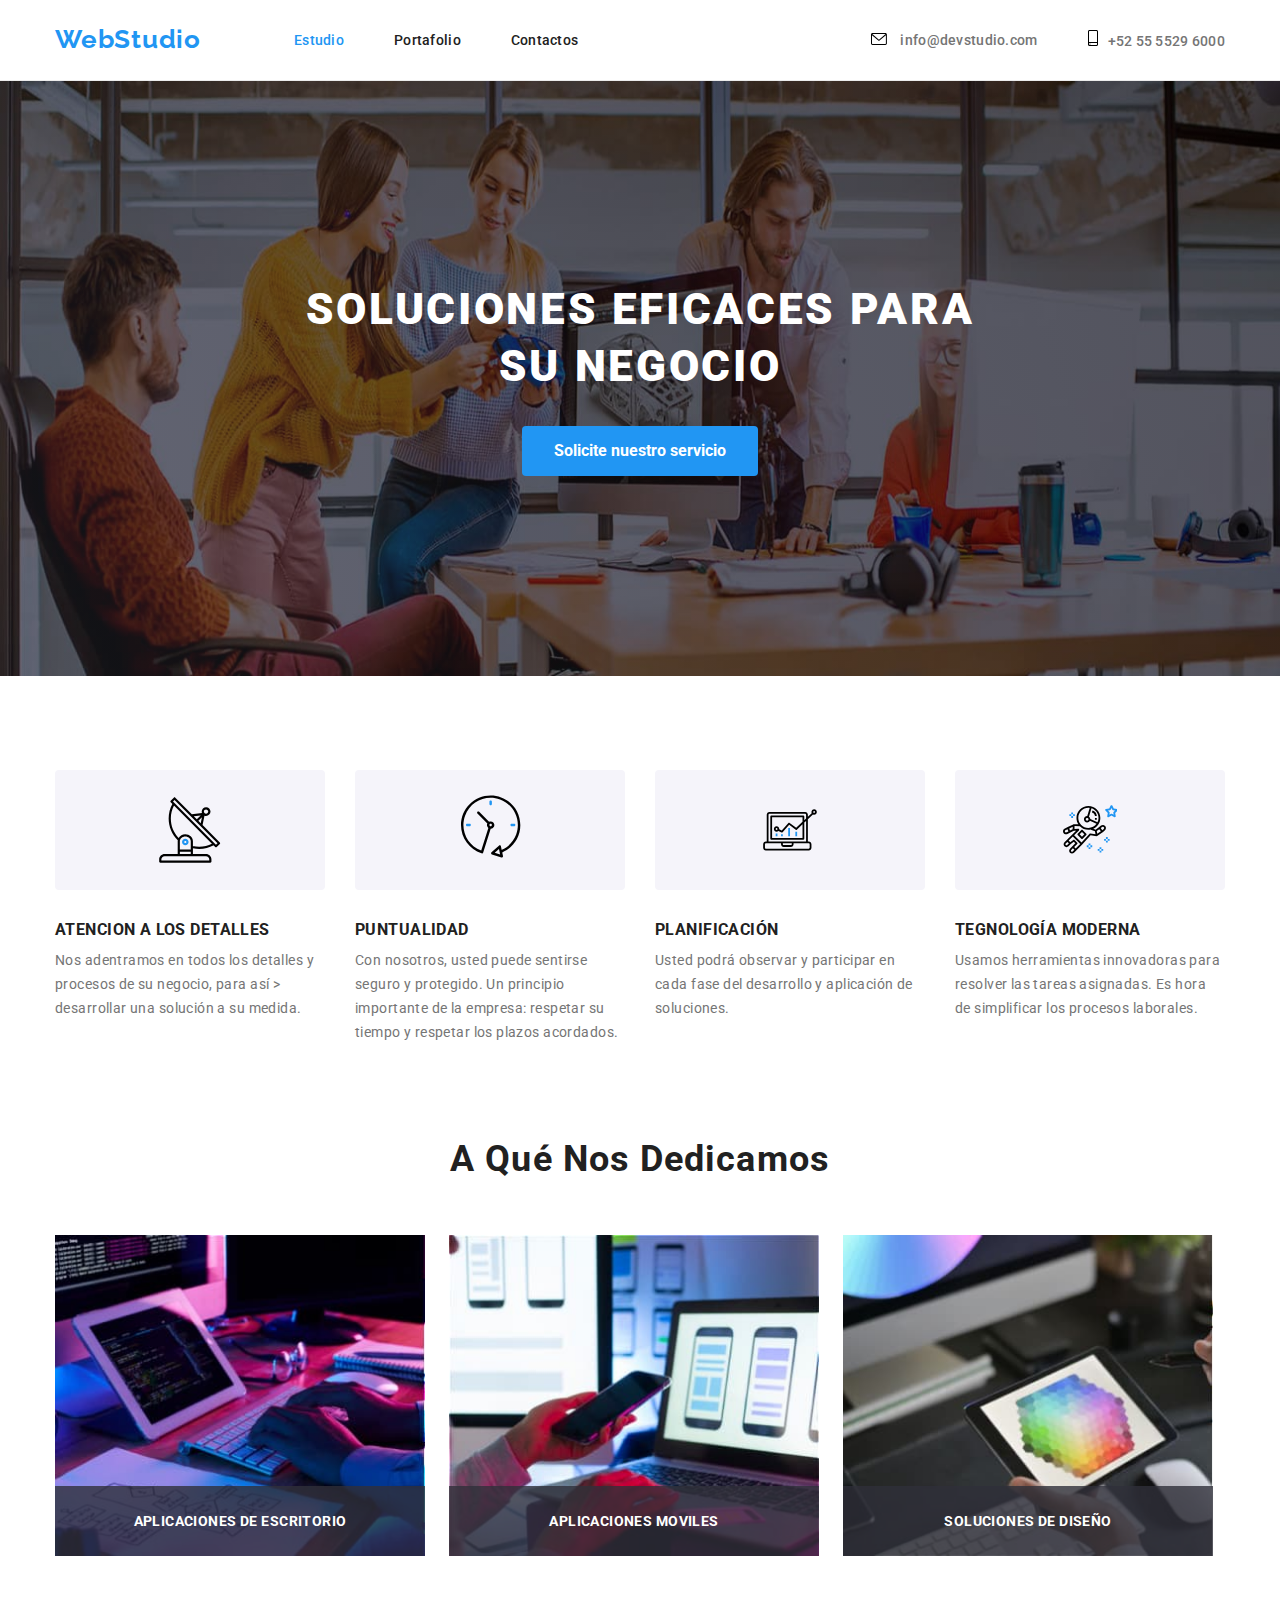
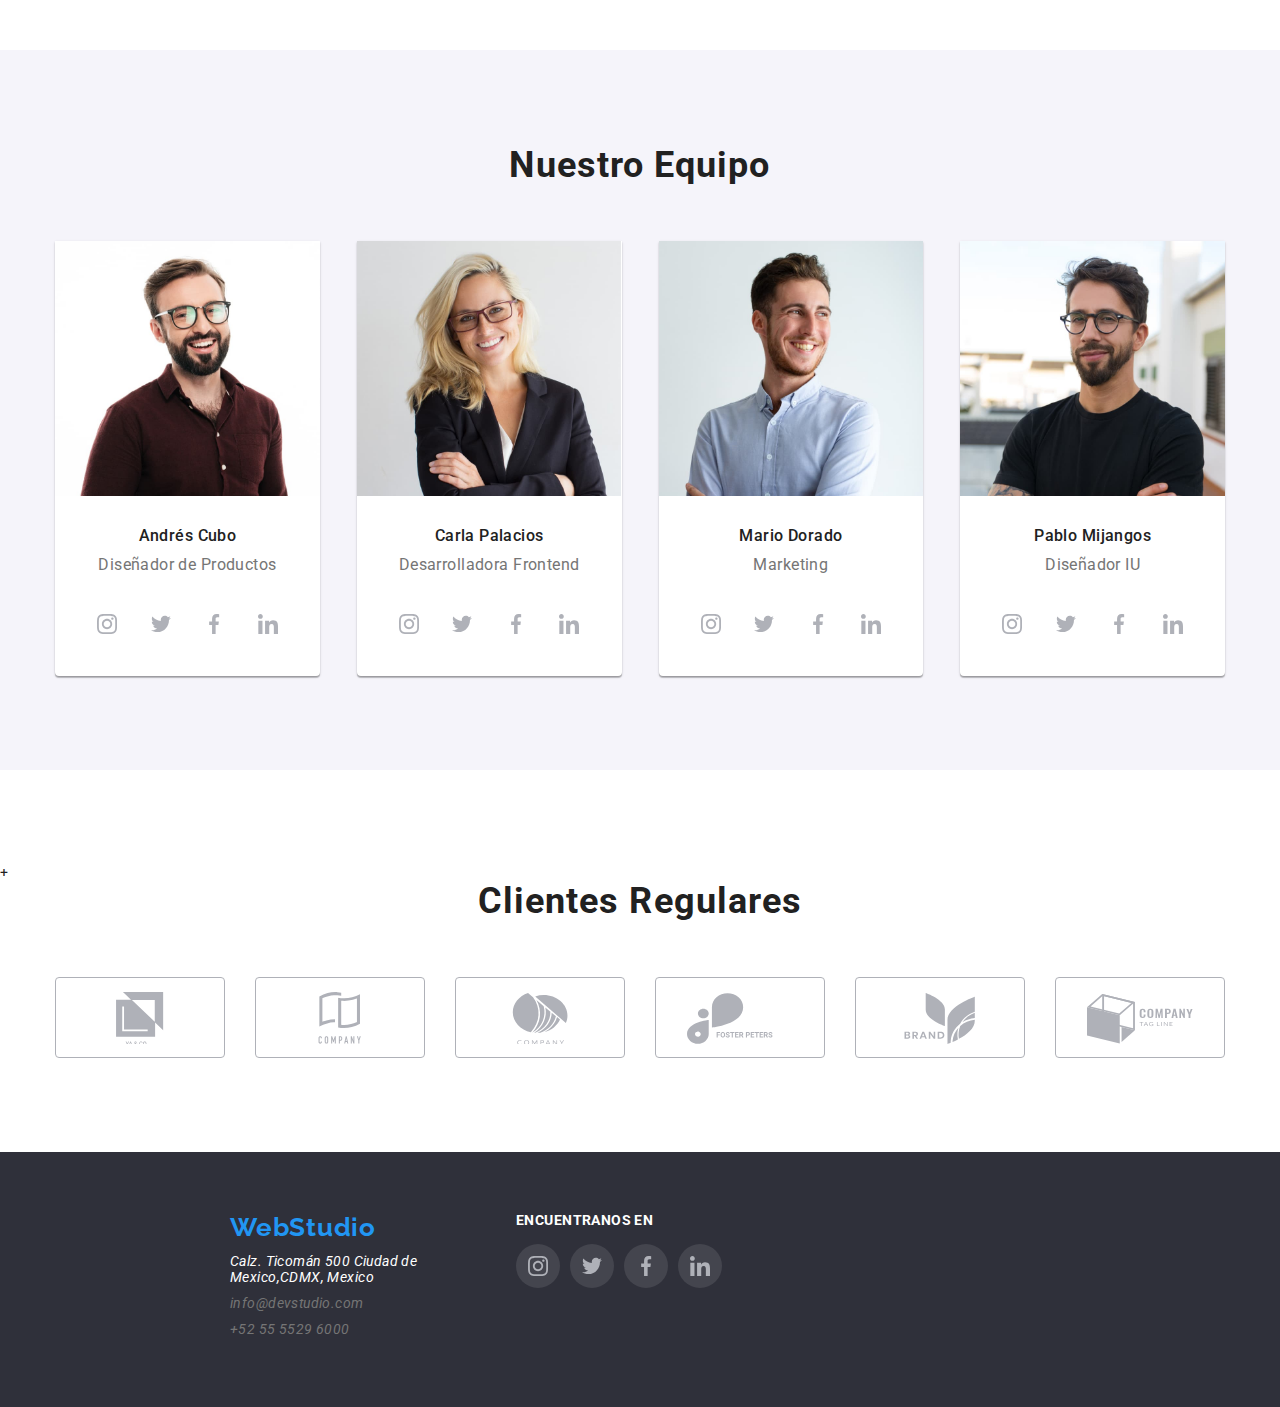
==== index.html @ b1997283 "copiado del repositorio 4" ====
<!DOCTYPE html>
<html lang="en">
  <head>
    <meta charset="UTF-8" />
    <meta http-equiv="X-UA-Compatible" content="IE=edge" />
    <meta name="viewport" content="width=device-width, initial-scale=1.0" />
    <title>Estudio</title>
    <link
      href="https://fonts.googleapis.com/css2?family=Raleway:wght@700&family=Roboto:wght@400;500;700;900&display=swap"
      rel="stylesheet"
    />
    <link
    rel="stylesheet"
    href="https://cdnjs.cloudflare.com/ajax/libs/modern-normalize/1.0.0/modern-normalize.min.css"
  />
    <link rel="stylesheet" href="css/modern-normalize.css">
    <link rel="stylesheet" href="css/Styles.css" />
  </head>
  <body>
    <!-- Cabecera -->
    <header class="cab">
      <div class="container box">
        <h2 hidden>Encabezado</h2>
        <nav class="menu">
          <a class="logo" href="#">WebStudio</a>
          <ul class="menu-list">
            <li class="menu-list-item">
              <a class=" menu-list-link select" href="./index.html">Estudio</a>
            </li>
            <li class="menu-list-item">
              <a class="menu-list-link" href="./portafolio.html">Portafolio</a>
            </li>
            <li class="menu-list-item">
              <a class="menu-list-link" href="#">Contactos</a>
            </li>
          </ul>
        </nav>
        <ul class=" contact-list  ">
          <li class="contact-list-item">
            <a href="mailto:info@devstudio.com " class=" link contact-list-link mail">
              <svg width="16px" height="12px">
                <use href="./imagenes/icon.svg#icon-sobre"></use>
              </svg>
              info@devstudio.com
            </a>
          </li>
          <li class="contact-list-item">
            <a href="tel:+525555296000" class="link contact-list-link mail">
              <svg width="10px" height="16px">
                <use href="./imagenes/icon.svg#icon-telfono-inteligente"></use>
              </svg>+52 55 5529 6000
            </a>
          </li>
        </ul>
      </div>
    </header>
    <!-- Cuerpo -->
    <main>
      <!-- seccion del titulo de la pagina y el button -->
      <section class="section section-title">
        <div class="container"> <!--name.section-->
          <h1 class="page-title">SOLUCIONES EFICACES PARA SU NEGOCIO</h1>
          <button type="button" class="button-index">
            Solicite nuestro servicio
          </button>
        </div>
      </section>
        <!-- seccion de caracteristicas -->
      <section class="section">
        <div class="container">
          <h2 hidden>Caracteristicas</h2>
          <ul class="Characters-list">
            <li>

              <div class="icon">
                  <svg width="65.32px" height="70px">
                    <use href="./imagenes/icon.svg#icon-antena"></use>
                  </svg>
              </div>
                      
              <h3 class="characters-list-title">ATENCION A LOS DETALLES</h3>
              <p class="characters-list-text">
                Nos adentramos en todos los detalles y procesos de su negocio,
                para así > desarrollar una solución a su medida.
              </p>

            </li>

            <li>

              <div class="icon">
                <svg width="66.96px" height="70px">
                  <use href="./imagenes/icon.svg#icon-reloj"></use>
                </svg>
              </div>
              
              <h3 class="characters-list-title">PUNTUALIDAD</h3>
              <p class="characters-list-text">
                Con nosotros, usted puede sentirse seguro y protegido. Un
                principio importante de la empresa: respetar su tiempo y respetar
                los plazos acordados.
              </p>

            </li>

            <li>

              <div class="icon">
                <svg width="70px" height="53.69px">
                  <use href="./imagenes/icon.svg#icon-diagrama"></use>
                </svg>
              </div>
              
              <h3 class="characters-list-title">PLANIFICACIÓN</h3>
              <p class="characters-list-text">
                Usted podrá observar y participar en cada fase del desarrollo y
                aplicación de soluciones.
              </p>
            </li>

            <li>

              <div class="icon">
                <svg width="54.83px" height="60.66px">
                  <use href="./imagenes/icon.svg#icon-astronauta"></use>
                </svg>
              </div>
              
              <h3 class="characters-list-title">TEGNOLOGÍA MODERNA</h3>
              <p class="characters-list-text">
                Usamos herramientas innovadoras para resolver las tareas
                asignadas. Es hora de simplificar los procesos laborales.
              </p>

            </li>

          </ul>
        </div>
      </section>
      <!-- seccion A que nos dedicamos -->
      <section class="section product">
        <div class="container">
          <h2 class="name-section">A qué nos dedicamos</h2>
          <ul class="products-list">
            <li class="products-list-img">
              <img src="imagenes/Imagen1.jpg" alt="aplicaciones de escritorio"/>
              <h3 class="title-product">aplicaciones de escritorio</h3>
            </li>
            <li class="products-list-img">
              <img src="./imagenes/Imagen2.jpg" alt="aplicaciones moviles" width: 373.16px; height: 323.7px; />
              <h3 class="title-product">aplicaciones moviles</h3>
            </li>
            <li class="products-list-img">
              <img src="./imagenes/Imagen3.jpg" alt="soluciones de diseño" width: 373.16px; height:323.7px; />
              <h3 class="title-product">soluciones de diseño</h3>
            </li>
          </ul>
        </div>
      </section>
      <!-- seccion Nuestro equipo -->
      <section class="team section">
        <div class="container">
          <h2 class="name-section">nuestro equipo</h2>
          <ul class="team-list">
            <li class="team-list-img">
              <img class="images" src="./imagenes/Imagen4.jpg" alt="foto de perfil diseñador de productor"/>
              <div class="text-cont">
                <h3 class="team-list-name">Andrés Cubo</h3>
                <p class="team-list-text">Diseñador de Productos</p>

                <!-------------------- redes sociales -------------------->
                <ul class="icon-list">
                  <li class="icon-media">
                    <a href="" class="social-media">                
                      <svg width="20px" height="20px">
                      <use href="./imagenes/icon.svg#icon-instagram"></use>
                      </svg>
                    </a>
                  </li>
                  <li class="icon-media">
                    <a href="" class="social-media">                
                    <svg width="20px" height="20px">
                      <use href="./imagenes/icon.svg#icon-twitter" ></use>
                    </svg>
                    </a>
                  </li>
                  <li class="icon-media">
                    <a href="" class="social-media">                
                    <svg width="20px" height="20px">
                      <use href="./imagenes/icon.svg#icon-facebook"></use>
                    </svg>
                    </a>
                  </li>
                  <li class="icon-media">
                    <a href="" class="social-media">                
                    <svg width="20px" height="20px">
                      <use href="./imagenes/icon.svg#icon-linkedin"></use>
                    </svg>
                    </a>
                  </li>
                </ul>
              </div>
            </li>

            <li class="team-list-img">
              <img class="images" src="./imagenes/Imagen5.jpg" alt="foto de perfil desarrolladora Frontend"/>
              <div class="text-cont">
                <h3 class="team-list-name">Carla Palacios</h3>
                <p class="team-list-text">Desarrolladora Frontend</p>

                <!-------------------- redes sociales -------------------->
                <ul class="icon-list">
                  <li class="icon-media">
                    <a href="" class="social-media">                
                      <svg width="20px" height="20px">
                      <use href="./imagenes/icon.svg#icon-instagram"></use>
                      </svg>
                    </a>
                  </li>
                  <li class="icon-media">
                    <a href="" class="social-media">                
                    <svg width="20px" height="20px">
                      <use href="./imagenes/icon.svg#icon-twitter" ></use>
                    </svg>
                    </a>
                  </li>
                  <li class="icon-media">
                    <a href="" class="social-media">                
                    <svg width="20px" height="20px">
                      <use href="./imagenes/icon.svg#icon-facebook"></use>
                    </svg>
                    </a>
                  </li>
                  <li class="icon-media">
                    <a href="" class="social-media">                
                    <svg width="20px" height="20px">
                      <use href="./imagenes/icon.svg#icon-linkedin"></use>
                    </svg>
                    </a>
                  </li>
                </ul>
              </div>
            </li>

            <li class="team-list-img">
              <img class="images" src="./imagenes/Imagen6.jpg" alt="foto de perfil Marketing"/>
              <div class="text-cont">
                <h3 class="team-list-name">Mario Dorado</h3>
                <p class="team-list-text">Marketing</p>

                <!-------------------- redes sociales -------------------->
                <ul class="icon-list">
                  <li class="icon-media">
                    <a href="" class="social-media">                
                      <svg width="20px" height="20px">
                      <use href="./imagenes/icon.svg#icon-instagram"></use>
                      </svg>
                    </a>
                  </li>
                  <li class="icon-media">
                    <a href="" class="social-media">                
                    <svg width="20px" height="20px">
                      <use href="./imagenes/icon.svg#icon-twitter" ></use>
                    </svg>
                    </a>
                  </li>
                  <li class="icon-media">
                    <a href="" class="social-media">                
                    <svg width="20px" height="20px">
                      <use href="./imagenes/icon.svg#icon-facebook"></use>
                    </svg>
                    </a>
                  </li>
                  <li class="icon-media">
                    <a href="" class="social-media">                
                    <svg width="20px" height="20px">
                      <use href="./imagenes/icon.svg#icon-linkedin"></use>
                    </svg>
                    </a>
                  </li>
                </ul>
              </div>
            </li>

            <li class="team-list-img">
              <img class="images" src="./imagenes/Imagen7.jpg" alt="foto de perfil diseñador IU"/>
              <div class="text-cont">
                <h3 class="team-list-name">Pablo Mijangos</h3>
                <p class="team-list-text">Diseñador IU</p>

                <!-------------------- redes sociales -------------------->
                <ul class="icon-list">
                  <li class="icon-media">
                    <a href="" class="social-media">                
                      <svg width="20px" height="20px">
                      <use href="./imagenes/icon.svg#icon-instagram"></use>
                      </svg>
                    </a>
                  </li>
                  <li class="icon-media">
                    <a href="" class="social-media">                
                    <svg width="20px" height="20px">
                      <use href="./imagenes/icon.svg#icon-twitter" ></use>
                    </svg>
                    </a>
                  </li>
                  <li class="icon-media">
                    <a href="" class="social-media">                
                    <svg width="20px" height="20px">
                      <use href="./imagenes/icon.svg#icon-facebook"></use>
                    </svg>
                    </a>
                  </li>
                  <li class="icon-media">
                    <a href="" class="social-media">                
                    <svg width="20px" height="20px">
                      <use href="./imagenes/icon.svg#icon-linkedin"></use>
                    </svg>
                    </a>
                  </li>
                </ul>
              </div>
            </li>
          </ul>
        </div>
      </section>
      <!-- seccion clientes regu
        lares -->
      <section class="section">+
          <div class="container">
          <h2 class="name-section">clientes regulares</h2>
          <ul class="client-cont">
            
            <li class="client-list">
              <a href="#" class="client-icon">
                <svg width="106px" height="52.83px">
                  <use href="./imagenes/icon.svg#icon-cliente1"></use>
                  </svg>
              </a>
            </li>

            <li class="client-list">
              <a href="#" class="client-icon">                
              <svg width="106px" height="52.83px">
                <use href="./imagenes/icon.svg#icon-cliente2" ></use>
              </svg>
            </a>
            </li>

            <li class="client-list">
              <a href="#" class="client-icon">                
              <svg width="106px" height="52.83px">
                <use href="./imagenes/icon.svg#icon-cliente3"></use>
              </svg>
            </a>
            </li>
            <li class="client-list">
              <a href="#" class="client-icon">                
              <svg width="106px" height="52.83px">
                <use href="./imagenes/icon.svg#icon-cliente4"></use>
              </svg>
              </a>
            </li>
            <li class="client-list">
              <a href="#" class="client-icon">                
              <svg width="106px" height="52.83px">
                <use href="./imagenes/icon.svg#icon-cliente5"></use>
              </svg>
            </a>
            </li>
            <li class="client-list">
              <a href="#" class="client-icon">                
              <svg width="106px" height="52.83px">
                <use href="./imagenes/icon.svg#icon-cliente6"></use>
              </svg>
              </a>
            </li>
          </ul>
        </div>
      </section>
    </main>
    <!-- Pie de pagina -->
    <footer class="footer-contact">
      <div class="container cont-contact" >
        <a href="#" class="logo">WebStudio</a>
        <address>
          <ul class="footer-contact-list">
            <li class="link">
              <a href="https://maps.app.goo.gl/BWaf5SakouGZPz1Z8" 
                class="footer-contact-list-dir">
                Calz. Ticomán 500 Ciudad de Mexico,CDMX, Mexico
              </a>
            </li>
            <li class="link">
              <a href="mailto:info@devstudio.com" 
                class=" footer-contact-list-item">
                info@devstudio.com
              </a>
            </li>
            <li class="link">
              <a href="tel:+525555296000" class="footer-contact-list-item"
                >+52 55 5529 6000</a>
            </li>
          </ul>
        </address>
      </div>

      <div class="cont-social">
        <h3 class="title-footer">encuentranos en</h3>

        <!-------------------- redes sociales -------------------->
        <ul class="icon-nav">
          <li class="icon-footer">
            <a href="" class="footer-media">                
              <svg width="20px" height="20px">
              <use href="./imagenes/icon.svg#icon-instagram"></use>
              </svg>
            </a>
          </li>
          <li class="icon-footer">
            <a href="" class="footer-media">                
              <svg width="20px" height="20px">
                <use href="./imagenes/icon.svg#icon-twitter" ></use>
              </svg>
            </a>
          </li>
          <li class="icon-footer">
            <a href="" class="footer-media">                
              <svg width="20px" height="20px">
                <use href="./imagenes/icon.svg#icon-facebook"></use>
              </svg>
            </a>
          </li>
          <li class="icon-footer">
            <a href="" class="footer-media">                
              <svg width="20px" height="20px">
                <use href="./imagenes/icon.svg#icon-linkedin"></use>
              </svg>
            </a>
          </li>
        </ul>
      </div>
    </footer>
  </body>
</html>
---- css/Styles.css ----
*,
*::after,
*::before{
    box-sizing: border-box;
}

h1,h2,h3,h4,h5,h6,p,ul{
    margin: 0;
    padding: 0;
}

body {
    font-size: 14px;
    font-family: "roboto", sans-serif;
    letter-spacing:  10px;
    color: var(--body-color);
    background:var(--background-1);
}


:root {
    --body-color:         #212121;
    --background-color:   #ffffff;
    --background-botton:  #F5F4FA;
    --gray-color:         #757575;
    --background-2:       #2F303A;
    --hover-color:        #2196F3; /* color select */
}

p{
    margin-top: 0;   
}

ul{
    list-style: none;
    margin: 0;
    padding-left: 0;
}

a{
    text-decoration: none;
}

img {
	display: block;
	max-width: 100%;
	height: auto;
} 

.visually-hidden {
    position: absolute;
    width: 1px;
    height: 1px;
    margin: -1px;
    border: 0;
    padding: 0;
    white-space: nowrap;
    clip-path: inset(100%);
    clip: rect(0 0 0 0);
    overflow: hidden;
} 

.container{
    width: 1200px;
    padding-left: 15px;
    padding-right: 15px;
    margin: 0 auto;
}

.section{
    padding: 94px 0;
}



/* ------------------------------------------------------------- */
/* --------------------------- Header -------------------------- */
/* ------------------------------------------------------------- */


.logo {
    color: var(--hover-color);
    font-family: 'Raleway';
    font-style: normal;
    font-weight: 700;
    font-size: 26px;
    line-height: 1.2;
    text-align: right;
    letter-spacing: 0.03em;
}

.menu-list-link{
    font-weight: 500;
    line-height: 1.2;
    letter-spacing: 0.02em;
    align-items: center;
    color: var(--body-color);
}

.select { /*color de seleccion de pagina html*/
    color: var(--hover-color);
}

.contact-list-link{  /* estilos de correo y telefono*/
    font-weight: 500;
    line-height: 1.2;
    letter-spacing: 0.02em;
    color: var(--gray-color);
}

a:hover, a:focus {
    color: var(--hover-color);
}


/* ------------------------------------------------------ */
/* ----------------------> Flexbox <--------------------- */
/* ------------------------------------------------------ */


.box{
    display: flex;
}

.cab{
    border-bottom: 1px solid #ECECEC;
}

.logo{
    padding-top: 24px;
    padding-bottom: 25px;
    margin-right: 93px;
}

.cab .menu, .menu-list, .cab .contact-list{
    display: flex;
    align-items: center;
}


.cab .contact-list{
    display: flex;
    margin-left: auto;
}


.menu-list-link, .contact-list-link{
    padding-top: 32px;
    padding-bottom: 32px;
}

.menu-list > .menu-list-item:not(:last-child),
.contact-list > .contact-list-item:not(:last-child) {
    margin-right: 50px;
}

.contact-list-link:hover,   .contact-list-link:focus{
    color: var(--hover-color);
    fill: var(--hover-color);
}

.mail svg{
    margin-right: 10px;
    padding: 0px;
}



/* ------------------------------------------------------ */
/* ------------------------ Main ------------------------ */
/* ------------------------------------------------------ */


.name-section{
    font-weight: 700;
    font-size: 36px;
    line-height: 42px;
    text-align: center;
    letter-spacing: 0.03em;
    margin-bottom: 55.05px;
    text-transform: capitalize;
}


/* ----------------- Seccion del titulo ----------------- */


.section-title{
    text-align: center; 
    background-image: linear-gradient(70deg,rgba(47, 48, 58, 0.4),rgba(3, 0, 0, 0.4)), url("../imagenes/Imagen.jpg");
    background-size: 100% 100%; 

}

.page-title {
    color: var(--background-color);
    font-weight: 900;
    font-size: 44px;
    line-height: 1.3;
    letter-spacing: 0.06em;
    text-transform: uppercase;
    padding: 10px 32px;
}

.button-index {
    cursor: pointer;
    font-family: inherit;
    border: none;
    border-radius: 4px;
    color: var(--background-color);
    background-color: var(--hover-color);
    font-weight: 700;
    font-size: 16px;
    line-height: 30px;
}

/* ----------------------> Flexbox <--------------------- */


.section-title{
    padding-top: 200px;
    padding-bottom: 200px;
}

.section-title .page-title{
    margin: 0 auto;
    padding: 0;
    display: block;
    max-width: 696px;
    margin-bottom: 30px;
}

.section-title .button-index{
    padding: 10px 32px;
}


/* -------------- Seccion caracteristicas --------------- */

.icon{
    display: flex;
    justify-content: center;
    align-items: center;
    margin-bottom: 30px;
    
    width: 270px;
    height: 120px;
    background: #F5F4FA;
    border-radius: 4px;
}

.Characters-list{
    letter-spacing: 0.03em;
}

.characters-list-title{
    font-weight: 700;
    line-height: 1.2;
    text-transform: uppercase;
}

.characters-list-text{
    line-height: 1.7;
    color: var(--gray-color);
}


/* ----------------------> Flexbox <--------------------- */


.Characters-list{
    display: flex;
    flex-wrap: wrap;
    gap: 30px;
}

.Characters-list li{
    flex-basis: calc((100% - 120px) / 4);
}


.Characters-list .characters-list-title{
    display: block;
    width: 270px;
    margin-bottom: 10px;
}

.Characters-list .characters-list-text{
    display: block;
    align-items: baseline;
    width: 270px;
}

.craracters-list .Characters-list-text:not(:last-child),
.Characters-list.characters-list-title:not(:last-child){
    margin-right: 30px;
}



/* ------------ Seccion A qué nos dedicamos ------------- */

.product{
    padding-top: 0;
}

.products-list{
    padding: 0;
    display: flex;
    flex-wrap: wrap;
    gap: 24px;
}

.products-list-img{
    position: relative;
    flex-basis: calc((100% - 60px)/3);
}

.title-product{
    display: flex;
justify-content: center;
    font-family: 'Roboto';
    font-style: normal;
    font-weight: 700;
    font-size: 14px;
    line-height: 16px;
    letter-spacing: 0.03em;
    text-transform: uppercase;
    
    color: #FFFFFF;
    background: rgba(47, 48, 58, 0.8);
}

/* -------------flex box---------------- */

.products-list-img > .title-product{  
    width: 100%;
    position: absolute;
    bottom: 0%;
    padding: 27px 0;
}


/* ------------------- Nuestro equipo ------------------- */


.team{
    background: var(--background-botton);
    letter-spacing: 0.03em;
}

.team-list{
    text-align: center;
    background: var(--background-botton);
}

.team-list-img{
    background: var(--background-color);
}

.team-list-name{
    font-weight: 500;
    font-size: 16px;
    line-height: 1.2;
}

.team-list-text{
    font-size: 16px;
    line-height: 1.2;
    color: var(--gray-color);
}


/* ----------------------> Flexbox <--------------------- */


.team-list{
    padding: 0;
    display: flex;
    flex-wrap: wrap;
    gap: 37px ;
}

.team-list-img{
    width: 270px;
    flex-direction: column;
    flex-basis: calc((100% - 111px) / 4);
    box-shadow: 0px 1px 3px rgba(0, 0, 0, 0.12), 0px 1px 1px rgba(0, 0, 0, 0.14), 0px 2px 1px rgba(0, 0, 0, 0.2);
    border-radius: 0px 0px 4px 4px;
}

.text-cont{
    padding: 30px;

}

.team-list  .team-list-name{
    margin-bottom: 10px;
}

/* -------------------- Estilos svg -------------------- */

.icon-list{
    display: flex;
    flex-wrap: wrap;
    justify-content: space-between;
    margin-top: 28px;  
}

.icon-media{
    display: flex;
    flex-basis: calc((100% - 30px) / 4); 
}


.social-media {
    border-radius: 50%;
    height: 44px;
    padding: 12px;
    background: rgba(255, 255, 255, 0.1);
    fill: #afb1b8;
}

.social-media:hover, .social-media:focus{
    outline: none;
    border: 1px solid var(--hover-color);
    background:var(--hover-color);
    fill: var(--background-color);
}

/* ----------------- Clientes regulares ----------------- */

.client-cont{
    width: 100%;
    display: flex;
    flex-wrap: wrap;
    gap: 30px;
}

.client-list {
    flex-basis: calc(( 100% - 150px ) / 6);
}

.client-icon{
    display: flex;
    width: 170px;
    height: 81px;
    justify-content: center;
    align-items: center;
    border: 1px solid #AFB1B8;
    border-radius: 4px;

    fill: #AFB1B8;
}

.client-icon:hover, .client-icon:focus{
    outline: none;
    border: 1px solid var(--hover-color);
    fill: var(--hover-color);
}


/* ------------------------------------------------------ */
/* ---------------------- Footer ------------------------ */
/* ------------------------------------------------------ */


.footer-contact{
    background: var(--background-2);
    letter-spacing: 0.03em;
}

.footer-contact-list{
    font-weight: 400;
    line-height: 1.2;
    letter-spacing: 0.03em;
}

.footer-contact-list-dir {
    color: var(--background-color);
}

.footer-contact-list-item{
    color: var(--gray-color);

}

.footer-contact-list-item:hover, .footer-contact-list.item:focus{
    color: var(--hover-color);
    fill: var(--hover-color);
}


/* ------------------------------------------------------ */
/* ----------------------> Flexbox <--------------------- */
/* ------------------------------------------------------ */

.footer-contact{
    display: flex;
    padding-top: 60px;
    padding-bottom: 60px;
}

.cont-contact{
    margin-left: 215px;
    margin-right: 0;
    width: 231px;
}

.cont-contact>.logo{
    padding: 0;
    width: 145px;
    display: flex;
    margin-bottom: 9px;
}

.footer-contact-list{
    width: 231px;
    display: flex;
    flex-direction: column;
}

.footer-contact-list .link{
    margin-bottom: 9px;
}

/* --------------- Redes sociales --------------- */

.cont-social{
    margin-left: 70px;
}

.title-footer{
    font-family: 'Roboto';
    font-style: normal;
    font-weight: 700;
    font-size: 14px;
    line-height: 16px;
    letter-spacing: 0.03em;
    text-transform: uppercase;
    color: #FFFFFF;
}

/* ----------------- estilos svg ----------------- */
.icon-nav{
    margin-top: 16px;
    display: flex;
    flex-wrap: wrap;
    gap: 10px;
}

.icon-footer{
    display: flex;
    flex-basis: calc(( 100% - 30px )/4);
}

.footer-media{
    border-radius: 50%;
    height: 44px;
    padding: 12px;
    background: rgba(255, 255, 255, 0.1);
    fill: #afb1b8;
}

.footer-media:hover, .footer-media:focus{
    outline: none;
    background: var(--hover-color);
    fill: var(--background-color);
}


/* ----------------------------------------------------- */
/* -------------------- Portafolio --------------------- */
/* ----------------------------------------------------- */


.briefcase-list-button {
    cursor: pointer;
    font-family: inherit;
    border: none;
    background: var(--background-botton);
    border-radius: 4px;
    font-weight: 500;
    font-size: 16px;
    line-height: 1.6;
    text-align: center;
    letter-spacing: 0.03em;
}

.briefcase-list-button:hover,.briefcase-list-button:focus {
    background: var(--hover-color);
    color: var(--background-color);
}

.briefcase-list-item {
    cursor: pointer;
    background: var(--background-1);

}

.briefcase-list-title {
    font-weight: 700;
    font-size: 18px;
    line-height: 2;
    letter-spacing: 0.06em;
    text-align: left;
    color: var(--body-color);
}

.briefcase-list-text {
    text-align: left;
    font-size: 16px;
    line-height: 30px;
    letter-spacing: 0.03em;
    color:var(--gray-color);
}


/* ------------------------------------------------------ */
/* ----------------------> Flexbox <--------------------- */
/* ------------------------------------------------------ */


.briefcase-list{  /*PADRE*/
    display: flex;
    justify-content: center;
    margin-bottom: 30px;
}

.briefcase-list > .item{
    margin-right: 8px;
}

.briefcase-list .briefcase-list-button{
    display: block;
    justify-content: center;
    padding: 6px 24px;
}

/* --------------- Contenedor de tarjetas --------------- */
.card-set{
    margin-top: 50px;
    display: flex;
    flex-wrap: wrap;
    width: 350;
    gap: 24px;
}

.briefcase-list-item{
    flex-basis: calc((100% - 60px) / 3);
    justify-content: center;
    border: 1px solid #EEEEEE;
} 

.briefcase-list-item:hover, .card-set .briefcase-list-item:focus{
    box-shadow: 0px 1px 1px rgba(0, 0, 0, 0.12),
    0px 4px 4px rgba(0, 0, 0, 0.06),
    1px 4px 6px rgba(0, 0, 0, 0.16);
}

.card-set h2{
    width: 322px;
    margin-bottom: 4px;
    justify-content: center;
}

.text-cont-1{
    padding: 20px 24px;
}
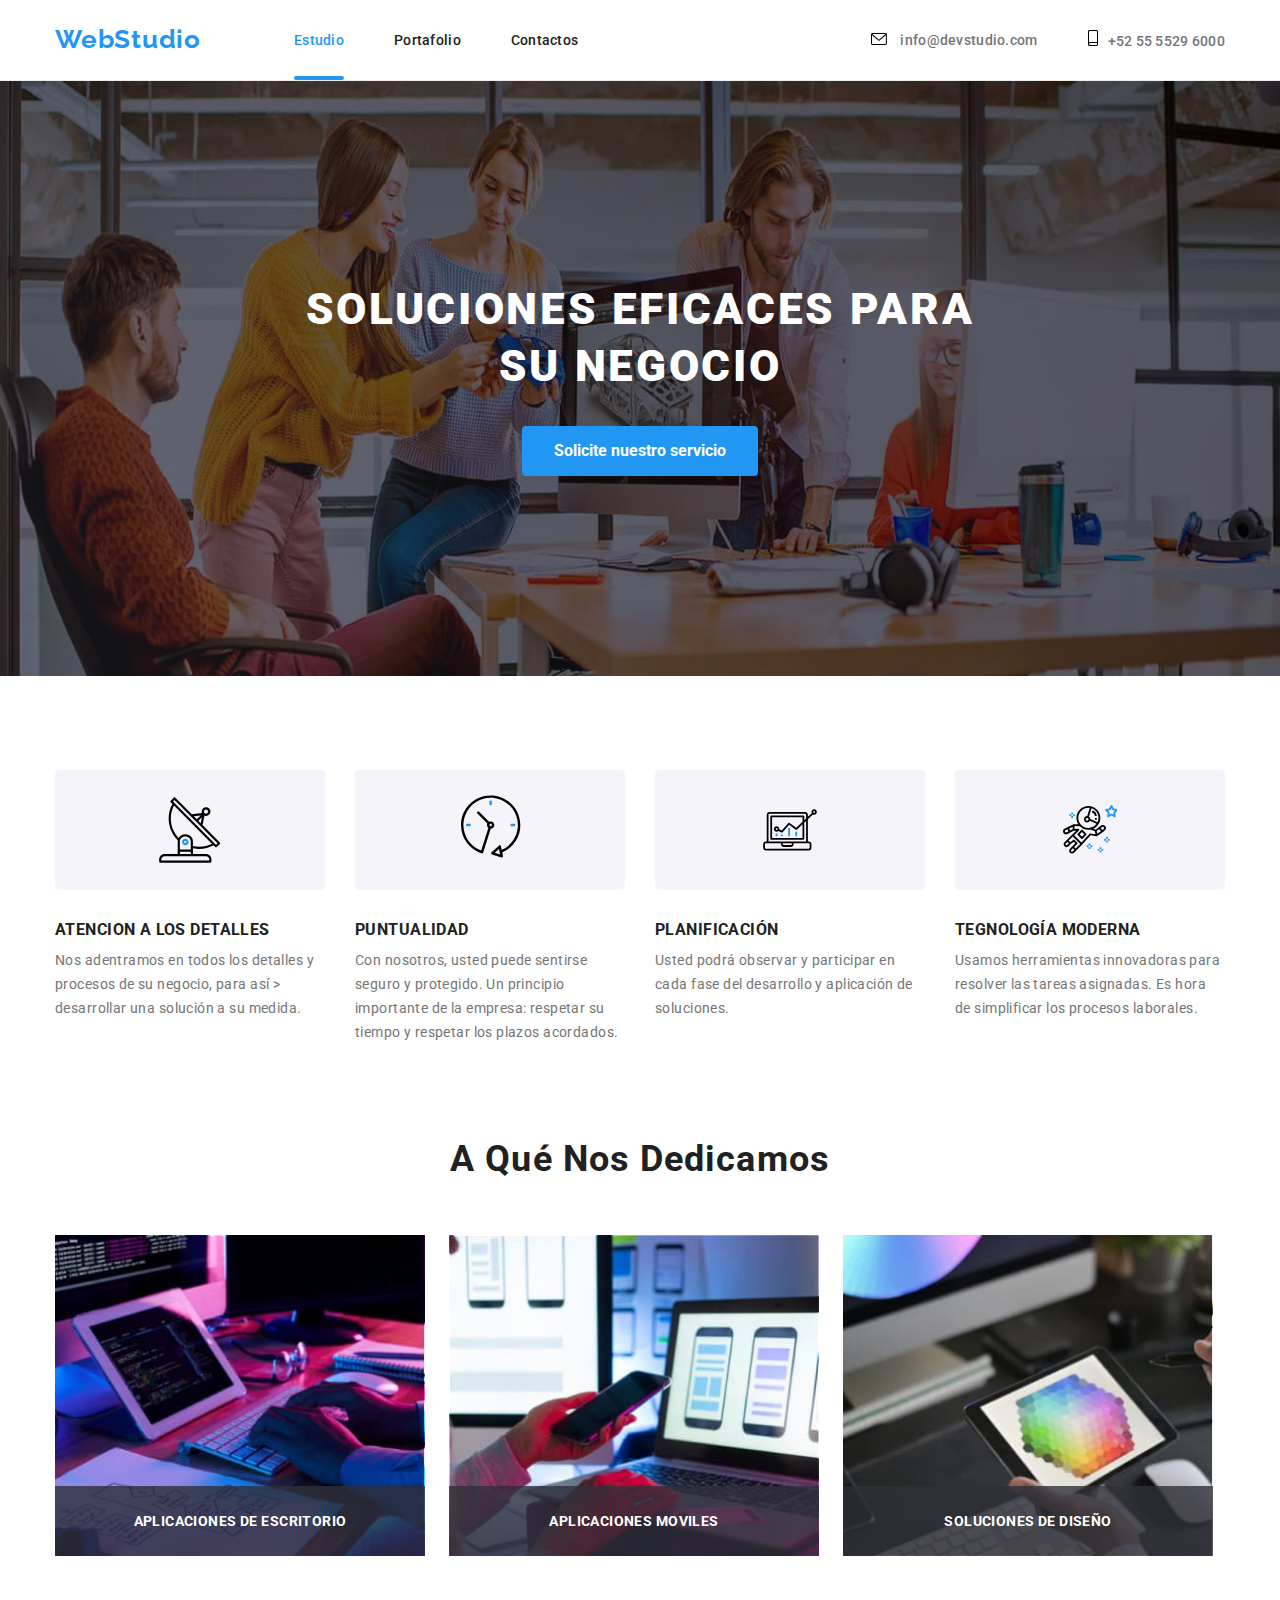
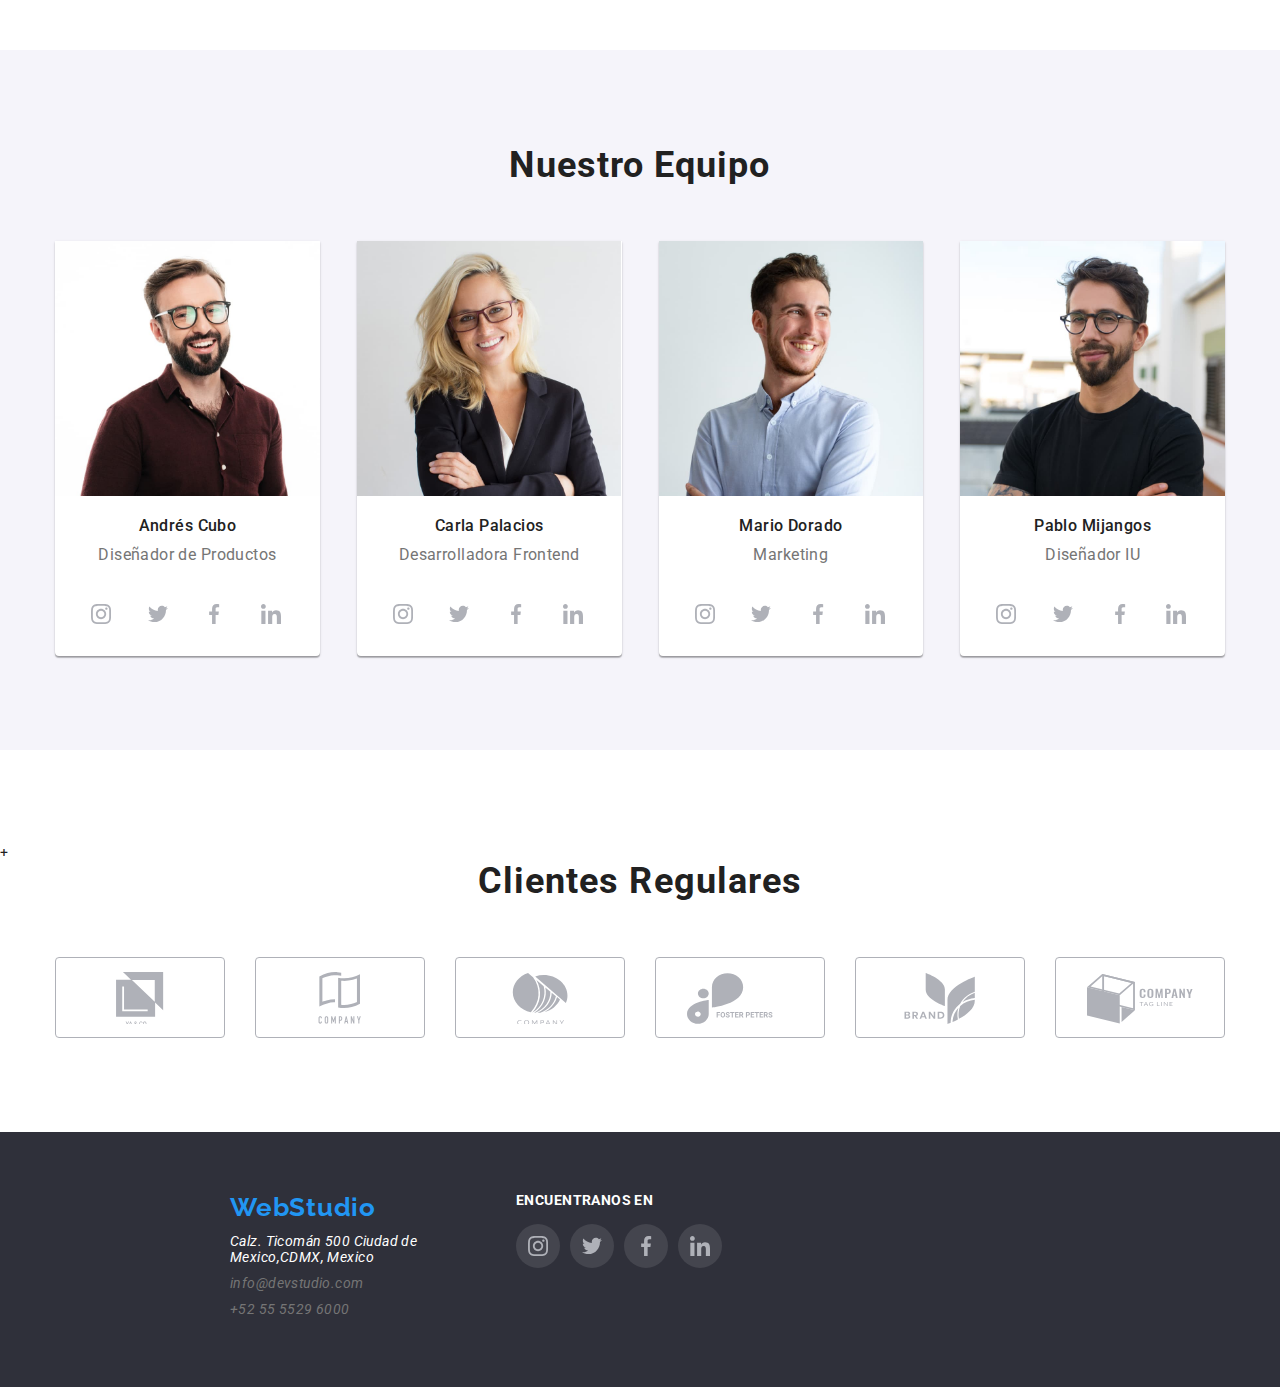
==== commit 07d910fc: "index terminado" ====
--- a/index.html
+++ b/index.html
@@ -17,6 +17,21 @@
     <link rel="stylesheet" href="css/Styles.css" />
   </head>
   <body>
+
+    <!----------------------- Ventana modal ----------------------->
+    <!-- <button data-modal-open>click</button> -->
+    <div class="backdrop is-hidden" data-modal>
+      <div class="modal">
+        <button data-modal-close>
+          <a href="#" class="icon-close">
+            <svg width="14px" height="14px">
+              <use href="./imagenes/icon.svg#icon-close"></use>
+            </svg>
+          </a>
+        </button>
+      </div>
+    </div>
+
     <!-- Cabecera -->
     <header class="cab">
       <div class="container box">
@@ -54,15 +69,14 @@
         </ul>
       </div>
     </header>
+
     <!-- Cuerpo -->
     <main>
       <!-- seccion del titulo de la pagina y el button -->
       <section class="section section-title">
         <div class="container"> <!--name.section-->
           <h1 class="page-title">SOLUCIONES EFICACES PARA SU NEGOCIO</h1>
-          <button type="button" class="button-index">
-            Solicite nuestro servicio
-          </button>
+          <button data-modal-open type="button" class="button-index">Solicite nuestro servicio</button>
         </div>
       </section>
         <!-- seccion de caracteristicas -->
@@ -219,23 +233,23 @@
                   </li>
                   <li class="icon-media">
                     <a href="" class="social-media">                
-                    <svg width="20px" height="20px">
-                      <use href="./imagenes/icon.svg#icon-twitter" ></use>
-                    </svg>
-                    </a>
-                  </li>
-                  <li class="icon-media">
-                    <a href="" class="social-media">                
-                    <svg width="20px" height="20px">
-                      <use href="./imagenes/icon.svg#icon-facebook"></use>
-                    </svg>
-                    </a>
-                  </li>
-                  <li class="icon-media">
-                    <a href="" class="social-media">                
-                    <svg width="20px" height="20px">
-                      <use href="./imagenes/icon.svg#icon-linkedin"></use>
-                    </svg>
+                      <svg width="20px" height="20px">
+                        <use href="./imagenes/icon.svg#icon-twitter" ></use>
+                      </svg>
+                    </a>
+                  </li>
+                  <li class="icon-media">
+                    <a href="" class="social-media">                
+                      <svg width="20px" height="20px">
+                        <use href="./imagenes/icon.svg#icon-facebook"></use>
+                      </svg>
+                    </a>
+                  </li>
+                  <li class="icon-media">
+                    <a href="" class="social-media">                
+                      <svg width="20px" height="20px">
+                        <use href="./imagenes/icon.svg#icon-linkedin"></use>
+                      </svg>
                     </a>
                   </li>
                 </ul>
@@ -324,8 +338,7 @@
           </ul>
         </div>
       </section>
-      <!-- seccion clientes regu
-        lares -->
+      <!-- seccion clientes regulares -->
       <section class="section">+
           <div class="container">
           <h2 class="name-section">clientes regulares</h2>
@@ -379,6 +392,7 @@
         </div>
       </section>
     </main>
+
     <!-- Pie de pagina -->
     <footer class="footer-contact">
       <div class="container cont-contact" >
@@ -441,5 +455,8 @@
         </ul>
       </div>
     </footer>
+<!-- Vinculacion js al html -->
+    <script src="./js/modal.js"></script>
+
   </body>
 </html>
--- a/css/Styles.css
+++ b/css/Styles.css
@@ -72,6 +72,57 @@
 }
 
 
+/* ------------------------------------------------------------- */
+/* ---------------------- Ventana el modal --------------------- */
+/* ------------------------------------------------------------- */
+
+.backdrop {
+    width: 100%;
+    height: 100%;
+    display: flex;
+    position: fixed; 
+    justify-content: center;
+    align-items: center;
+    visibility: visible;
+    background-color: rgb(0, 0, 0, 0.2);
+    z-index: 1;
+}
+
+.is-hidden {
+    visibility:hidden;
+    opacity: 0;
+    pointer-events: 0;
+}
+
+.modal {
+    /* position: fixed; */
+    display: flex;
+    justify-content: flex-end;
+
+    WIdth: 528px;
+    height: 581px;
+    /* left: 50%; */
+    /* top: 50%; */
+    background: #FFFFFF;
+    box-shadow: 0px 1px 3px rgba(0, 0, 0, 0.12), 0px 1px 1px rgba(0, 0, 0, 0.14), 0px 2px 1px rgba(0, 0, 0, 0.2);
+    border-radius: 4px;
+}
+
+.modal button{
+    margin-top: 8px;
+    margin-right: 8px;
+    padding: 8px;
+    width: 30px;
+    height: 30px;
+    border: 1px solid rgba(0, 0, 0, 0.1);
+    background-color:white;
+    border-radius: 50%;
+}
+.icon-close{
+    fill: var(--body-color);
+}
+
+
 
 /* ------------------------------------------------------------- */
 /* --------------------------- Header -------------------------- */
@@ -99,6 +150,17 @@
 
 .select { /*color de seleccion de pagina html*/
     color: var(--hover-color);
+    position: relative;
+}
+.select::after{
+    position: absolute;
+    content: '';
+    display: block;
+    background: var(--hover-color);
+    width: 100%;
+    height: 4px;
+    border-radius: 2px;
+    bottom: 0%;
 }
 
 .contact-list-link{  /* estilos de correo y telefono*/
@@ -110,6 +172,9 @@
 
 a:hover, a:focus {
     color: var(--hover-color);
+}
+a:focus{
+    outline: solid  var(--hover-color);
 }
 
 
@@ -213,6 +278,9 @@
     font-size: 16px;
     line-height: 30px;
 }
+.button-index:focus{
+    outline: solid var(--hover-color);
+}
 
 /* ----------------------> Flexbox <--------------------- */
 
@@ -314,11 +382,12 @@
 .products-list-img{
     position: relative;
     flex-basis: calc((100% - 60px)/3);
+    /* z-index: -1; */
 }
 
 .title-product{
     display: flex;
-justify-content: center;
+    justify-content: center;
     font-family: 'Roboto';
     font-style: normal;
     font-weight: 700;
@@ -423,7 +492,7 @@
 
 .social-media:hover, .social-media:focus{
     outline: none;
-    border: 1px solid var(--hover-color);
+    /* border: 1px solid var(--hover-color); */
     background:var(--hover-color);
     fill: var(--background-color);
 }
@@ -454,9 +523,12 @@
 }
 
 .client-icon:hover, .client-icon:focus{
-    outline: none;
+    /* outline: none; */
     border: 1px solid var(--hover-color);
     fill: var(--hover-color);
+}
+.client-icon:focus{
+    border: ;
 }
 
 
@@ -569,9 +641,9 @@
 }
 
 
-/* ----------------------------------------------------- */
-/* -------------------- Portafolio --------------------- */
-/* ----------------------------------------------------- */
+/* --------------------------------------------------------------------------------------------------------------------------------------------------------------------------------- */
+/* ---------------------------------------------------------------------------------- Portafolio ----------------------------------------------------------------------------------- */
+/* --------------------------------------------------------------------------------------------------------------------------------------------------------------------------------- */
 
 
 .briefcase-list-button {
@@ -588,6 +660,7 @@
 }
 
 .briefcase-list-button:hover,.briefcase-list-button:focus {
+    outline: solid var(--hover-color);
     background: var(--hover-color);
     color: var(--background-color);
 }
@@ -649,14 +722,16 @@
 .briefcase-list-item{
     flex-basis: calc((100% - 60px) / 3);
     justify-content: center;
-    border: 1px solid #EEEEEE;
+     border: 1px solid #EEEEEE; 
 } 
 
-.briefcase-list-item:hover, .card-set .briefcase-list-item:focus{
+.briefcase-list-item:hover, .briefcase-list-item:focus{
     box-shadow: 0px 1px 1px rgba(0, 0, 0, 0.12),
     0px 4px 4px rgba(0, 0, 0, 0.06),
     1px 4px 6px rgba(0, 0, 0, 0.16);
 }
+.
+
 
 .card-set h2{
     width: 322px;
@@ -664,7 +739,9 @@
     justify-content: center;
 }
 
-.text-cont-1{
+.text-cont{
     padding: 20px 24px;
 }
 
+
+
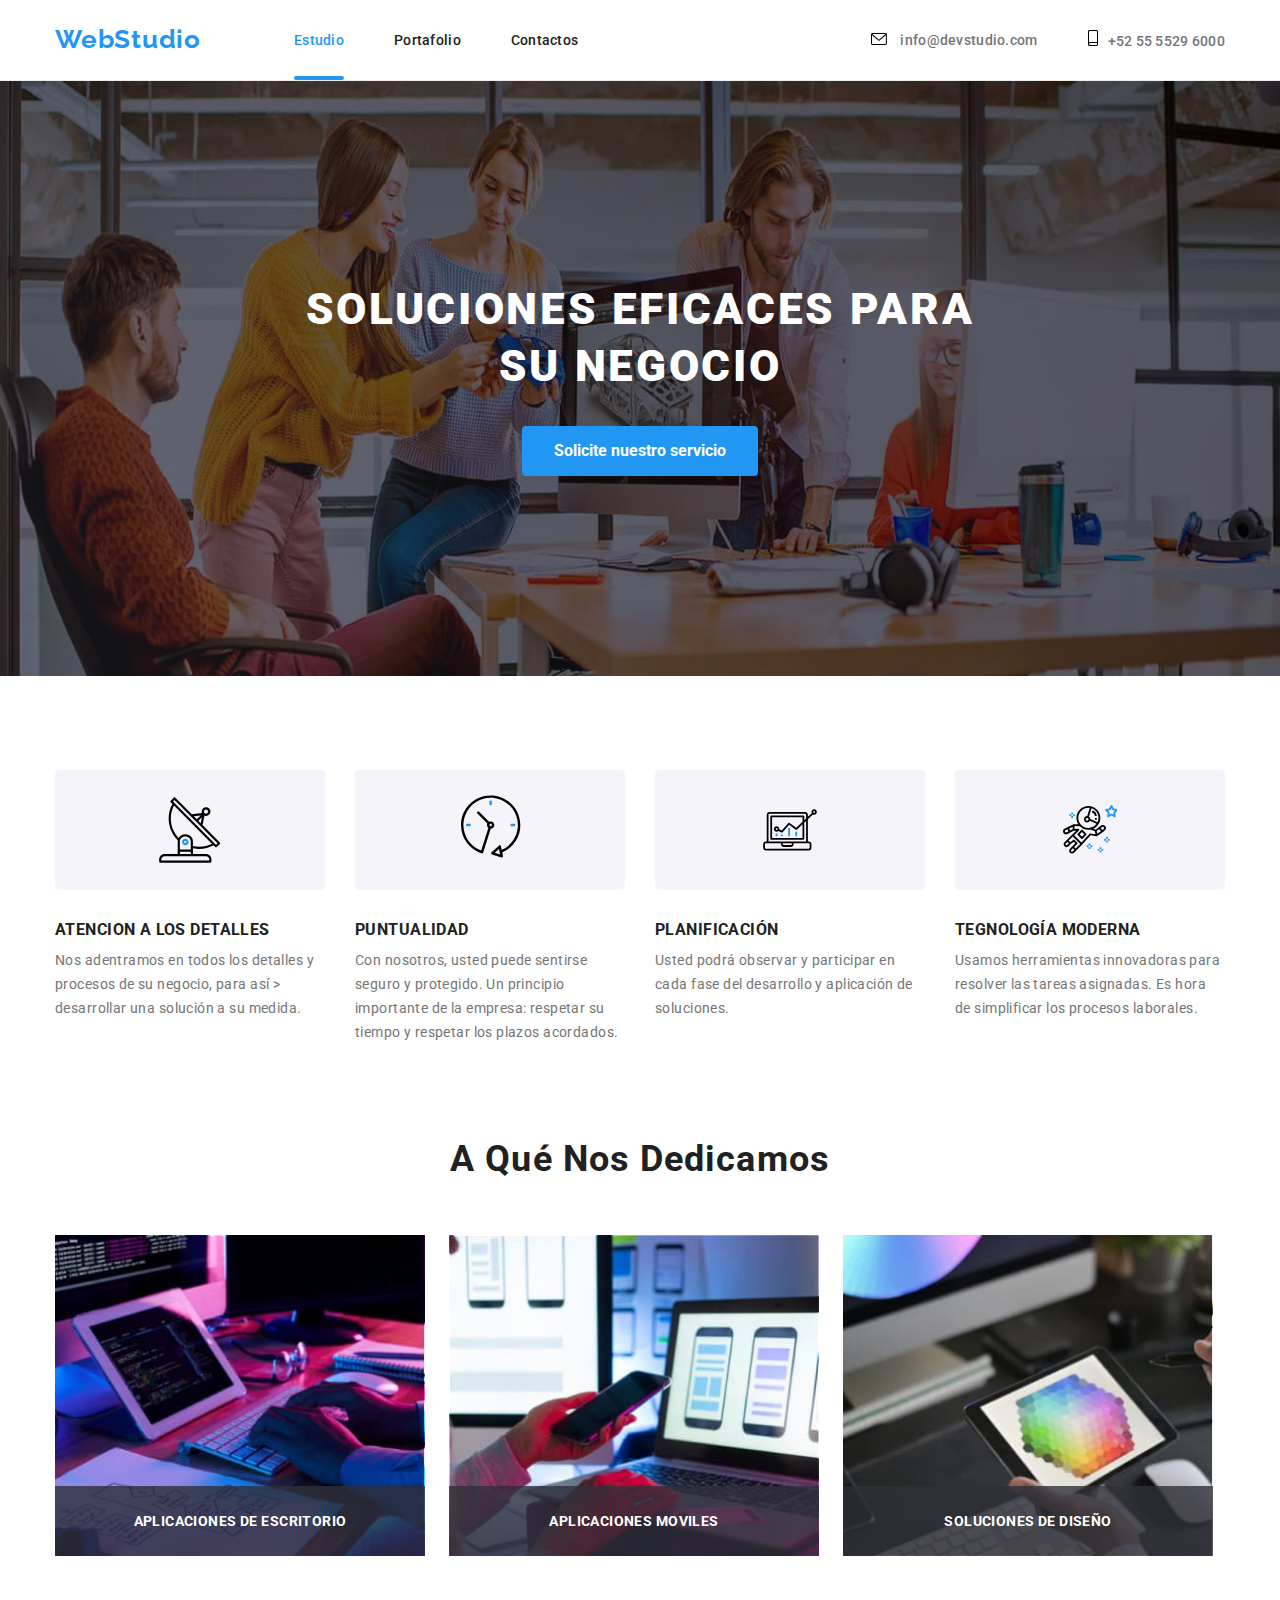
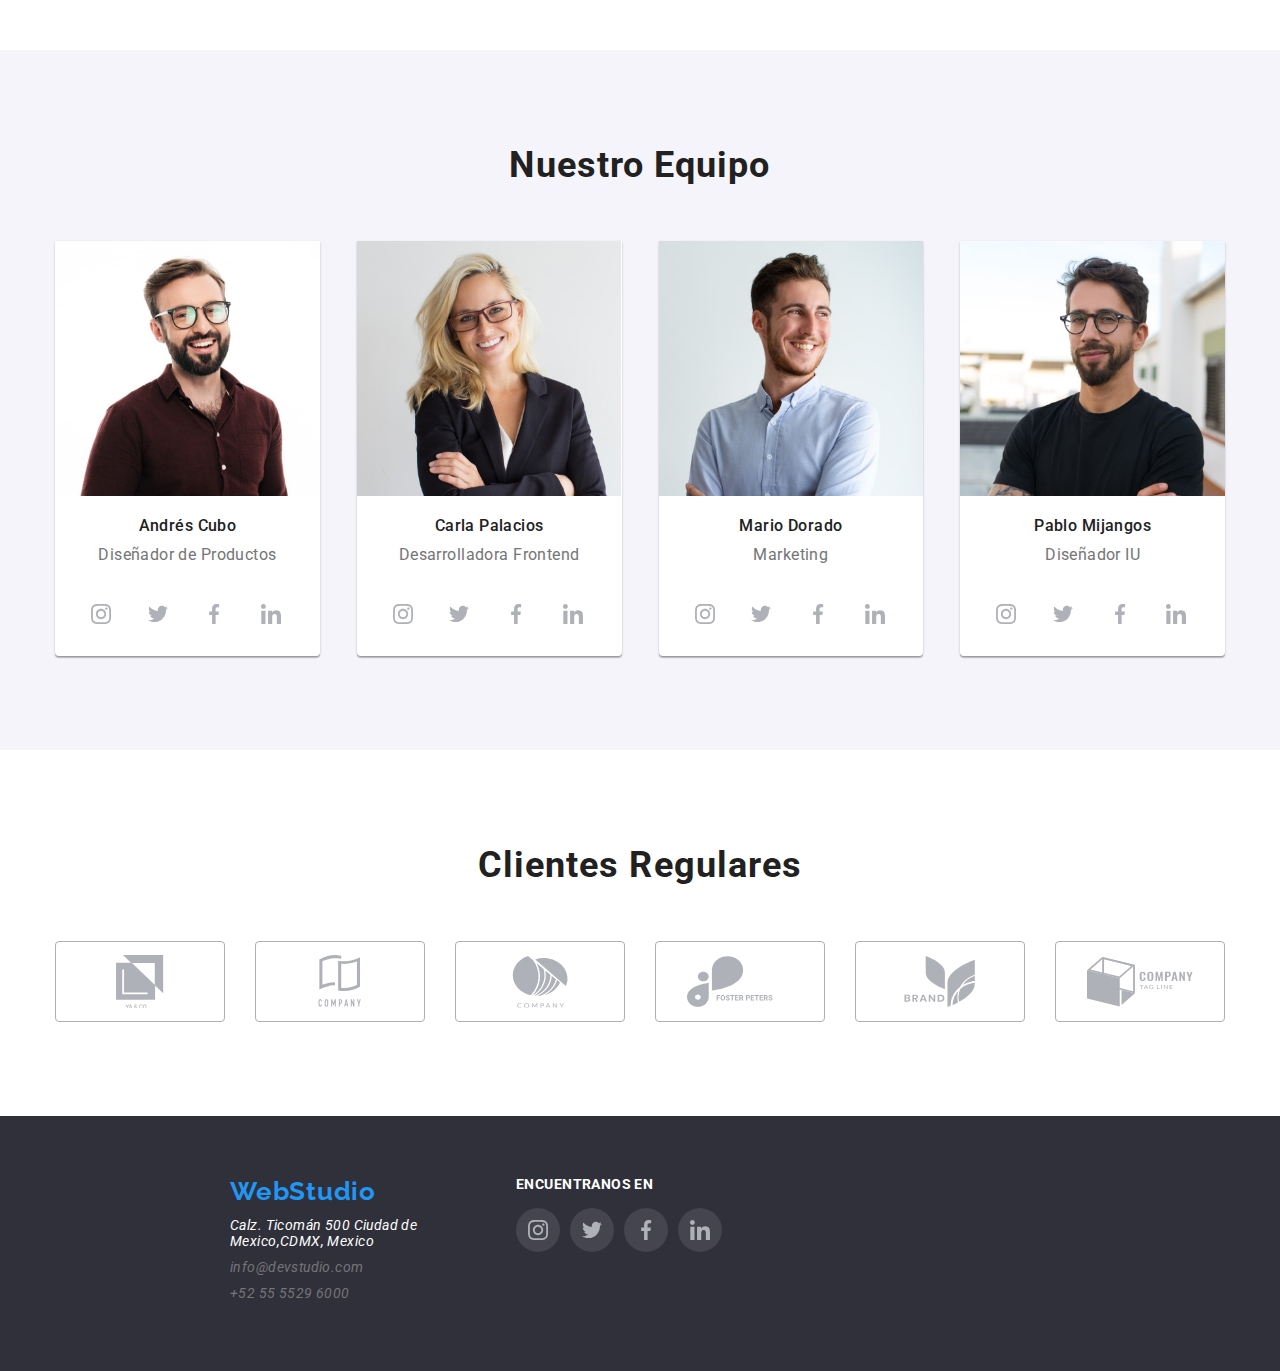
==== commit d29757ae: "transition" ====
--- a/index.html
+++ b/index.html
@@ -23,11 +23,9 @@
     <div class="backdrop is-hidden" data-modal>
       <div class="modal">
         <button data-modal-close>
-          <a href="#" class="icon-close">
             <svg width="14px" height="14px">
               <use href="./imagenes/icon.svg#icon-close"></use>
             </svg>
-          </a>
         </button>
       </div>
     </div>
@@ -339,7 +337,7 @@
         </div>
       </section>
       <!-- seccion clientes regulares -->
-      <section class="section">+
+      <section class="section">
           <div class="container">
           <h2 class="name-section">clientes regulares</h2>
           <ul class="client-cont">
--- a/css/Styles.css
+++ b/css/Styles.css
@@ -9,22 +9,21 @@
     padding: 0;
 }
 
-body {
+body{
     font-size: 14px;
     font-family: "roboto", sans-serif;
     letter-spacing:  10px;
     color: var(--body-color);
-    background:var(--background-1);
-}
-
-
-:root {
+    background-color:var(--background-1);
+}
+
+:root{
     --body-color:         #212121;
     --background-color:   #ffffff;
     --background-botton:  #F5F4FA;
     --gray-color:         #757575;
     --background-2:       #2F303A;
-    --hover-color:        #2196F3; /* color select */
+    --hover-color:        #2196F3;
 }
 
 p{
@@ -41,13 +40,13 @@
     text-decoration: none;
 }
 
-img {
+img{
 	display: block;
 	max-width: 100%;
 	height: auto;
 } 
 
-.visually-hidden {
+.visually-hidden{
     position: absolute;
     width: 1px;
     height: 1px;
@@ -76,7 +75,7 @@
 /* ---------------------- Ventana el modal --------------------- */
 /* ------------------------------------------------------------- */
 
-.backdrop {
+.backdrop{
     width: 100%;
     height: 100%;
     display: flex;
@@ -88,25 +87,34 @@
     z-index: 1;
 }
 
-.is-hidden {
+.is-hidden{
     visibility:hidden;
     opacity: 0;
     pointer-events: 0;
 }
 
-.modal {
-    /* position: fixed; */
+.modal{
+    position: absolute;
+    top: 50%;
+    left: 50%;
     display: flex;
     justify-content: flex-end;
 
     WIdth: 528px;
     height: 581px;
-    /* left: 50%; */
-    /* top: 50%; */
-    background: #FFFFFF;
+    background-color: #FFFFFF;
     box-shadow: 0px 1px 3px rgba(0, 0, 0, 0.12), 0px 1px 1px rgba(0, 0, 0, 0.14), 0px 2px 1px rgba(0, 0, 0, 0.2);
     border-radius: 4px;
-}
+    transform: translate(-50%,-50%) scale(1);
+    transition: transform 250ms cubic-bezier(0.4, 0, 0.2, 1);
+}
+
+/* -----------transition o animacion----------- */
+
+.backdrop.is-hidden .modal {
+    transform: translate(-50%, -50%) scale(0.5);
+}
+/* -------------------------------------------- */
 
 .modal button{
     margin-top: 8px;
@@ -118,9 +126,11 @@
     background-color:white;
     border-radius: 50%;
 }
+
 .icon-close{
     fill: var(--body-color);
 }
+
 
 
 
@@ -129,7 +139,7 @@
 /* ------------------------------------------------------------- */
 
 
-.logo {
+.logo{
     color: var(--hover-color);
     font-family: 'Raleway';
     font-style: normal;
@@ -146,35 +156,36 @@
     letter-spacing: 0.02em;
     align-items: center;
     color: var(--body-color);
-}
-
-.select { /*color de seleccion de pagina html*/
+    transition: color 250ms cubic-bezier(0.4, 0, 0.2, 1);
+}
+
+.select{ 
     color: var(--hover-color);
     position: relative;
 }
+
 .select::after{
     position: absolute;
     content: '';
     display: block;
-    background: var(--hover-color);
+    background-color: var(--hover-color);
     width: 100%;
     height: 4px;
     border-radius: 2px;
     bottom: 0%;
 }
 
-.contact-list-link{  /* estilos de correo y telefono*/
+.contact-list-link{
     font-weight: 500;
     line-height: 1.2;
     letter-spacing: 0.02em;
     color: var(--gray-color);
-}
-
-a:hover, a:focus {
+    transition: color 250ms cubic-bezier(0.4, 0, 0.2, 1);
+}
+
+a:hover, a:focus{
+    /* outline: 1px solid var(--hover-color); */
     color: var(--hover-color);
-}
-a:focus{
-    outline: solid  var(--hover-color);
 }
 
 
@@ -215,11 +226,12 @@
 }
 
 .menu-list > .menu-list-item:not(:last-child),
-.contact-list > .contact-list-item:not(:last-child) {
+.contact-list > .contact-list-item:not(:last-child){
     margin-right: 50px;
 }
 
 .contact-list-link:hover,   .contact-list-link:focus{
+    /* outline: 1px solid var(--hover-color); */
     color: var(--hover-color);
     fill: var(--hover-color);
 }
@@ -257,7 +269,7 @@
 
 }
 
-.page-title {
+.page-title{
     color: var(--background-color);
     font-weight: 900;
     font-size: 44px;
@@ -267,7 +279,7 @@
     padding: 10px 32px;
 }
 
-.button-index {
+.button-index{
     cursor: pointer;
     font-family: inherit;
     border: none;
@@ -278,9 +290,7 @@
     font-size: 16px;
     line-height: 30px;
 }
-.button-index:focus{
-    outline: solid var(--hover-color);
-}
+
 
 /* ----------------------> Flexbox <--------------------- */
 
@@ -302,6 +312,12 @@
     padding: 10px 32px;
 }
 
+.button-index:hover .button-index:focus{
+    box-shadow: 0px 3px 1px rgba(0, 0, 0, 0.1), 
+    0px 1px 2px rgba(0, 0, 0, 0.08), 
+    0px 2px 2px rgba(0, 0, 0, 0.12);
+}
+
 
 /* -------------- Seccion caracteristicas --------------- */
 
@@ -313,7 +329,7 @@
     
     width: 270px;
     height: 120px;
-    background: #F5F4FA;
+    background-color: #F5F4FA;
     border-radius: 4px;
 }
 
@@ -382,7 +398,6 @@
 .products-list-img{
     position: relative;
     flex-basis: calc((100% - 60px)/3);
-    /* z-index: -1; */
 }
 
 .title-product{
@@ -397,7 +412,7 @@
     text-transform: uppercase;
     
     color: #FFFFFF;
-    background: rgba(47, 48, 58, 0.8);
+    background-color: rgba(47, 48, 58, 0.8);
 }
 
 /* -------------flex box---------------- */
@@ -414,17 +429,17 @@
 
 
 .team{
-    background: var(--background-botton);
+    background-color: var(--background-botton);
     letter-spacing: 0.03em;
 }
 
 .team-list{
     text-align: center;
-    background: var(--background-botton);
+    background-color: var(--background-botton);
 }
 
 .team-list-img{
-    background: var(--background-color);
+    background-color: var(--background-color);
 }
 
 .team-list-name{
@@ -482,18 +497,19 @@
 }
 
 
-.social-media {
+.social-media{
     border-radius: 50%;
     height: 44px;
     padding: 12px;
-    background: rgba(255, 255, 255, 0.1);
+    background-color: rgba(255, 255, 255, 0.1);
     fill: #afb1b8;
+    transition: background-color 250ms cubic-bezier(0.4, 0, 0.2, 1),
+    fill 250ms cubic-bezier(0.4, 0, 0.2, 1);
 }
 
 .social-media:hover, .social-media:focus{
     outline: none;
-    /* border: 1px solid var(--hover-color); */
-    background:var(--hover-color);
+    background-color:var(--hover-color);
     fill: var(--background-color);
 }
 
@@ -506,7 +522,7 @@
     gap: 30px;
 }
 
-.client-list {
+.client-list{
     flex-basis: calc(( 100% - 150px ) / 6);
 }
 
@@ -520,17 +536,16 @@
     border-radius: 4px;
 
     fill: #AFB1B8;
-}
+    transition: fill 250ms cubic-bezier(0.4, 0, 0.2, 1),
+    border 250ms cubic-bezier(0.4, 0, 0.2, 1);
+}
+
 
 .client-icon:hover, .client-icon:focus{
-    /* outline: none; */
+    outline: none;
     border: 1px solid var(--hover-color);
     fill: var(--hover-color);
 }
-.client-icon:focus{
-    border: ;
-}
-
 
 /* ------------------------------------------------------ */
 /* ---------------------- Footer ------------------------ */
@@ -538,7 +553,7 @@
 
 
 .footer-contact{
-    background: var(--background-2);
+    background-color: var(--background-2);
     letter-spacing: 0.03em;
 }
 
@@ -548,7 +563,7 @@
     letter-spacing: 0.03em;
 }
 
-.footer-contact-list-dir {
+.footer-contact-list-dir{
     color: var(--background-color);
 }
 
@@ -630,13 +645,15 @@
     border-radius: 50%;
     height: 44px;
     padding: 12px;
-    background: rgba(255, 255, 255, 0.1);
+    background-color: rgba(255, 255, 255, 0.1);
     fill: #afb1b8;
+    transition: background-color 250ms cubic-bezier(0.4, 0, 0.2, 1),
+    fill 250ms cubic-bezier(0.4, 0, 0.2, 1);
 }
 
 .footer-media:hover, .footer-media:focus{
     outline: none;
-    background: var(--hover-color);
+    background-color: var(--hover-color);
     fill: var(--background-color);
 }
 
@@ -646,32 +663,39 @@
 /* --------------------------------------------------------------------------------------------------------------------------------------------------------------------------------- */
 
 
-.briefcase-list-button {
+.briefcase-list-button{
     cursor: pointer;
     font-family: inherit;
     border: none;
-    background: var(--background-botton);
+    background-color: var(--background-botton);
     border-radius: 4px;
     font-weight: 500;
     font-size: 16px;
     line-height: 1.6;
     text-align: center;
     letter-spacing: 0.03em;
-}
-
-.briefcase-list-button:hover,.briefcase-list-button:focus {
-    outline: solid var(--hover-color);
-    background: var(--hover-color);
+
+    transition: background-color-color 250ms cubic-bezier(0.4, 0, 0.2, 1),
+    color 250ms cubic-bezier(0.4, 0, 0.2, 1),
+    box-shadow 250ms cubic-bezier(0.4, 0, 0.2, 1) ;
+}
+
+.briefcase-list-button:hover,.briefcase-list-button:focus{
+    outline: none;
+    background-color: var(--hover-color);
     color: var(--background-color);
-}
-
-.briefcase-list-item {
+    box-shadow: 0px 3px 1px rgba(0, 0, 0, 0.1), 
+    0px 1px 2px rgba(0, 0, 0, 0.08), 
+    0px 2px 2px rgba(0, 0, 0, 0.12);
+}
+
+.briefcase-list-item{
     cursor: pointer;
-    background: var(--background-1);
-
-}
-
-.briefcase-list-title {
+    background-color: var(--background-1);
+
+}
+
+.briefcase-list-title{
     font-weight: 700;
     font-size: 18px;
     line-height: 2;
@@ -680,7 +704,7 @@
     color: var(--body-color);
 }
 
-.briefcase-list-text {
+.briefcase-list-text{
     text-align: left;
     font-size: 16px;
     line-height: 30px;
@@ -694,7 +718,7 @@
 /* ------------------------------------------------------ */
 
 
-.briefcase-list{  /*PADRE*/
+.briefcase-list{
     display: flex;
     justify-content: center;
     margin-bottom: 30px;
@@ -722,7 +746,7 @@
 .briefcase-list-item{
     flex-basis: calc((100% - 60px) / 3);
     justify-content: center;
-     border: 1px solid #EEEEEE; 
+    border: 1px solid #EEEEEE; 
 } 
 
 .briefcase-list-item:hover, .briefcase-list-item:focus{
@@ -730,8 +754,6 @@
     0px 4px 4px rgba(0, 0, 0, 0.06),
     1px 4px 6px rgba(0, 0, 0, 0.16);
 }
-.
-
 
 .card-set h2{
     width: 322px;
@@ -743,5 +765,32 @@
     padding: 20px 24px;
 }
 
-
-
+.img-relative{
+    position: relative;
+    overflow: hidden;
+}
+
+.transition-p{
+
+    font-style: normal;
+    font-weight: 400;
+    font-size: 18px;
+    line-height: 1.5;
+    letter-spacing: 0.03em;
+
+    width: 100%;
+    height: 100%;
+    background-color: rgba(33, 150, 243, 0.9);
+    color: #FFFFFF;
+    position: absolute;
+    top: 0;
+    left: 0;
+    margin: 0;
+    padding: 63px 24px;
+    transform: translateY(100%);
+    transition: transform 250ms cubic-bezier(0.4, 0, 0.2, 1);
+}
+
+.briefcase-list-item:hover .transition-p, .briefcase-list-item:focus .transition-p{
+    transform: translateY(0%);
+}